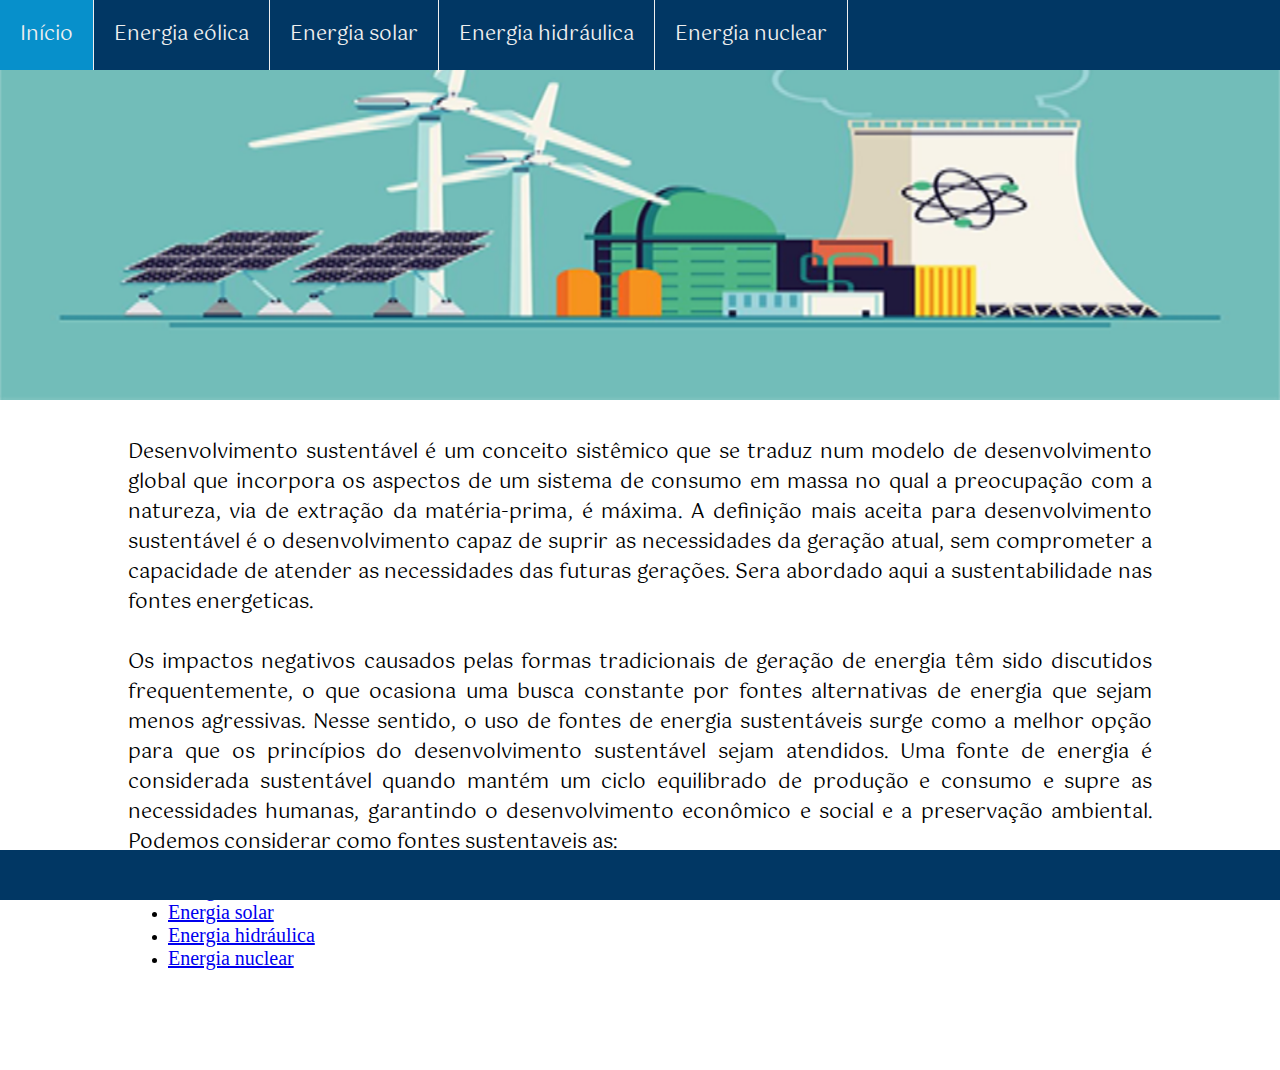
==== index.html @ 3e35272e "add" ====
<!--- ...----> <!---define um comentário--->
<!DOCTYPE html> 
<!--- Define o tipo do documento----> 
<html>

 <head lang="pt-br"> <!--- para saber que é Br---><!-- a tag <head> simboliza o cabeçalho do site-->
   
  <title> Menu</title>
  <meta CHARSET = "UTF-8"> 
  <meta  name="description" content="A energia esta presente em muitos lugares nos dias de hoje, mas com a poluição e os perigos que isso causa, a população adiquiriu consciencia e precisa ser sutentavel assim encontrando formas de ter energia de um modo seguro e menos poluente"><!---descrição --->
  <meta  name="keywords"    content="Energia, Sustentavel, Meio ambiente, Sustentabilidade."                                ><!--- palavra chave  --->
  <meta  name="robots"      content="index,follow"                     ><!--- indexar todos links que encontra na index  --->
  <meta  name="author"      content="Luis Gustavo Corrêa, Natã Robatino da Silva, Vinicius da Silva Cardoso, Rafael Marcos Alves Donato,  Rafael Madi, Vinicius Nishimoto Assakawa"            ><!--- Nome dos criador --->   
  <link rel="stylesheet" href ="CSS/styles.css" media ="screen"        ><!--- css externo --->

  <link href="https://fonts.googleapis.com/css2?family=Lobster&display=swap" rel="stylesheet"><!-- fonte 1 -->

  <link href="https://fonts.googleapis.com/css2?family=Gotu&family=Work+Sans:ital,wght@1,500&display=swap" rel="stylesheet"><!-- fonte 2 -->

 </head><!-- fim do cabeçalho-->

 <body><!-- representa o corpo do site-->
  <header><!-- grupo de suporte introdutório-->
  	<!--- menu de celu --->
   <input type="checkbox" id="btnMenu"> <!---criar um checkbox que vai da true/false  --->
   <label for= "btnMenu">&#9776;</label><!---modelo de mobile Os símbolos trigramais  --->
   <nav class="menu"><!-- área de navegação web   --->
   	 
   	 <ul> <!-- representa uma lista de itens sem ordem rígida -->

   	 	<li><a href="index.html">Início</a></li><!-- representa as linhas--><!-- a tag <a> representa um hipelink-->
   	 	<li><a href="pag1.html">Energia eólica</a></li>
   	 	<li><a href="pag2.html">Energia solar</a></li>
   	 	<li><a href="pag3.html">Energia hidráulica</a></li>
   	 	<li><a href="pag4.html">Energia nuclear</a></li>

   	 </ul><!-- fim da lista de itens sem ordem rigida-->

   </nav>

  </header><!-- fim do grupo de suporte introdutório-->

   <div class="photo"><img src="imgs/fotoMenu.png" class="imgFundo"></div> <!--- lembra de colocar o tamanho da div do tamanho da img --->
   <div class="corpo">
   	
   </div>
   <br><!-- representa quebra de linha-->

   <main><p>Desenvolvimento sustentável é um conceito sistêmico que se traduz num modelo de desenvolvimento global que incorpora os aspectos de um sistema de consumo em massa no qual a preocupação com a natureza, via de extração da matéria-prima, é máxima. A definição mais aceita para desenvolvimento sustentável é o desenvolvimento capaz de suprir as necessidades da geração atual, sem comprometer a capacidade de atender as necessidades das futuras gerações. Sera abordado aqui a sustentabilidade nas fontes energeticas. <br><br>Os impactos negativos causados pelas formas tradicionais de geração de energia têm sido discutidos frequentemente, o que ocasiona uma busca constante por fontes alternativas de energia que sejam menos agressivas. Nesse sentido, o uso de fontes de energia sustentáveis surge como a melhor opção para que os princípios do desenvolvimento sustentável sejam atendidos. Uma fonte de energia é considerada sustentável quando mantém um ciclo equilibrado de produção e consumo e supre as necessidades humanas, garantindo o desenvolvimento econômico e social e a preservação ambiental. Podemos considerar como fontes sustentaveis as:</p><!-- a tag <p> representa o paragrafo-->
   
   <ul>
     <li><a href="pag1.html">Energia eólica</li>
     <li><a href="pag2.html">Energia solar</li>
     <li><a href="pag3.html">Energia hidráulica</li>
     <li><a href="pag4.html">Energia nuclear</li> 
   </ul>
      </main>

   
<footer><!-- rodapé -->
	

</footer>  
 </body>
</html>
---- CSS/styles.css ----
/* Estilos gerais da página*/
body
{
	margin:0;
  width: 100%;
}

main{
    margin: auto;
    margin-bottom: 100px;
    width: 80%;
}

/*sumir o botão*/
#btnMenu
{
	display: none;


}
/*Estilo do cabeçalho*/
header
{
  width:100%;

  background-color:#013764;
  z-index:9999;
  position:fixed;

}

header label
{
	color:#efefef; 
	font-size:25px;
	display: block;
	padding: 5px 10px;
	width: 20px;
	border-right:1px solid #efefef;
	border-left:1px solid #efefef;
    border-top:1px solid #efefef;
    border-bottom:1px solid #efefef;
    display: none;

}

header label:hover
{

	background-color:#0790CB;
}

nav a{
 font-family: 'Gotu', sans-serif;
    text-align: justify;
    line-height: 40px;
}

p{
  font-family: 'Gotu', sans-serif;
    text-align: justify;
    line-height: 30px;
    font-size: 20px;

}
a{
  font-size: 20px
}

/* Estilos da escrita*/
.menu ul
{ 
	list-style: none;
    margin: 0;
    padding: 0;
    display: flex;
    transition: all .5s;
}

.menu li a
{
	color: #efefef;
	text-decoration: none;
	padding: 15px 20px;	
	display: block;
	border-right: 1px solid #efefef;
}

/* Estilos quando da o click*/
.menu ul li  a:hover
{
  background-color:#0790CB;

}



.imgFundo
{
  width: 100%;
  height:400px;
}
.photo
{
  width: 100%;
  height:400px;
}

footer
{  
   width: 100%;
   position:fixed;
   bottom:0px;
   left:0px;
   height: 50px;
   background-color: #013764;
}



@media(max-width: 1024px)
{
   header label {display: block;}

   /*sumir as option e estilo da ul responsive*/
   .menu ul
   {
   	position: absolute;
   	background-color:#013764;
   	width: 70%;
   	flex-direction: column;
    margin-left: -70%;
   }

  .menu li a
  {
  	border-top: 1px solid #efefef;
  }

/*aparecer as option*/
 #btnMenu:checked ~ .menu ul 
 {
   margin:0;

 }

 .imgFundo
{
  width: 100%;
  height:200px;
}
.photo
{
   width: 100%;
  height:200px;
}

}
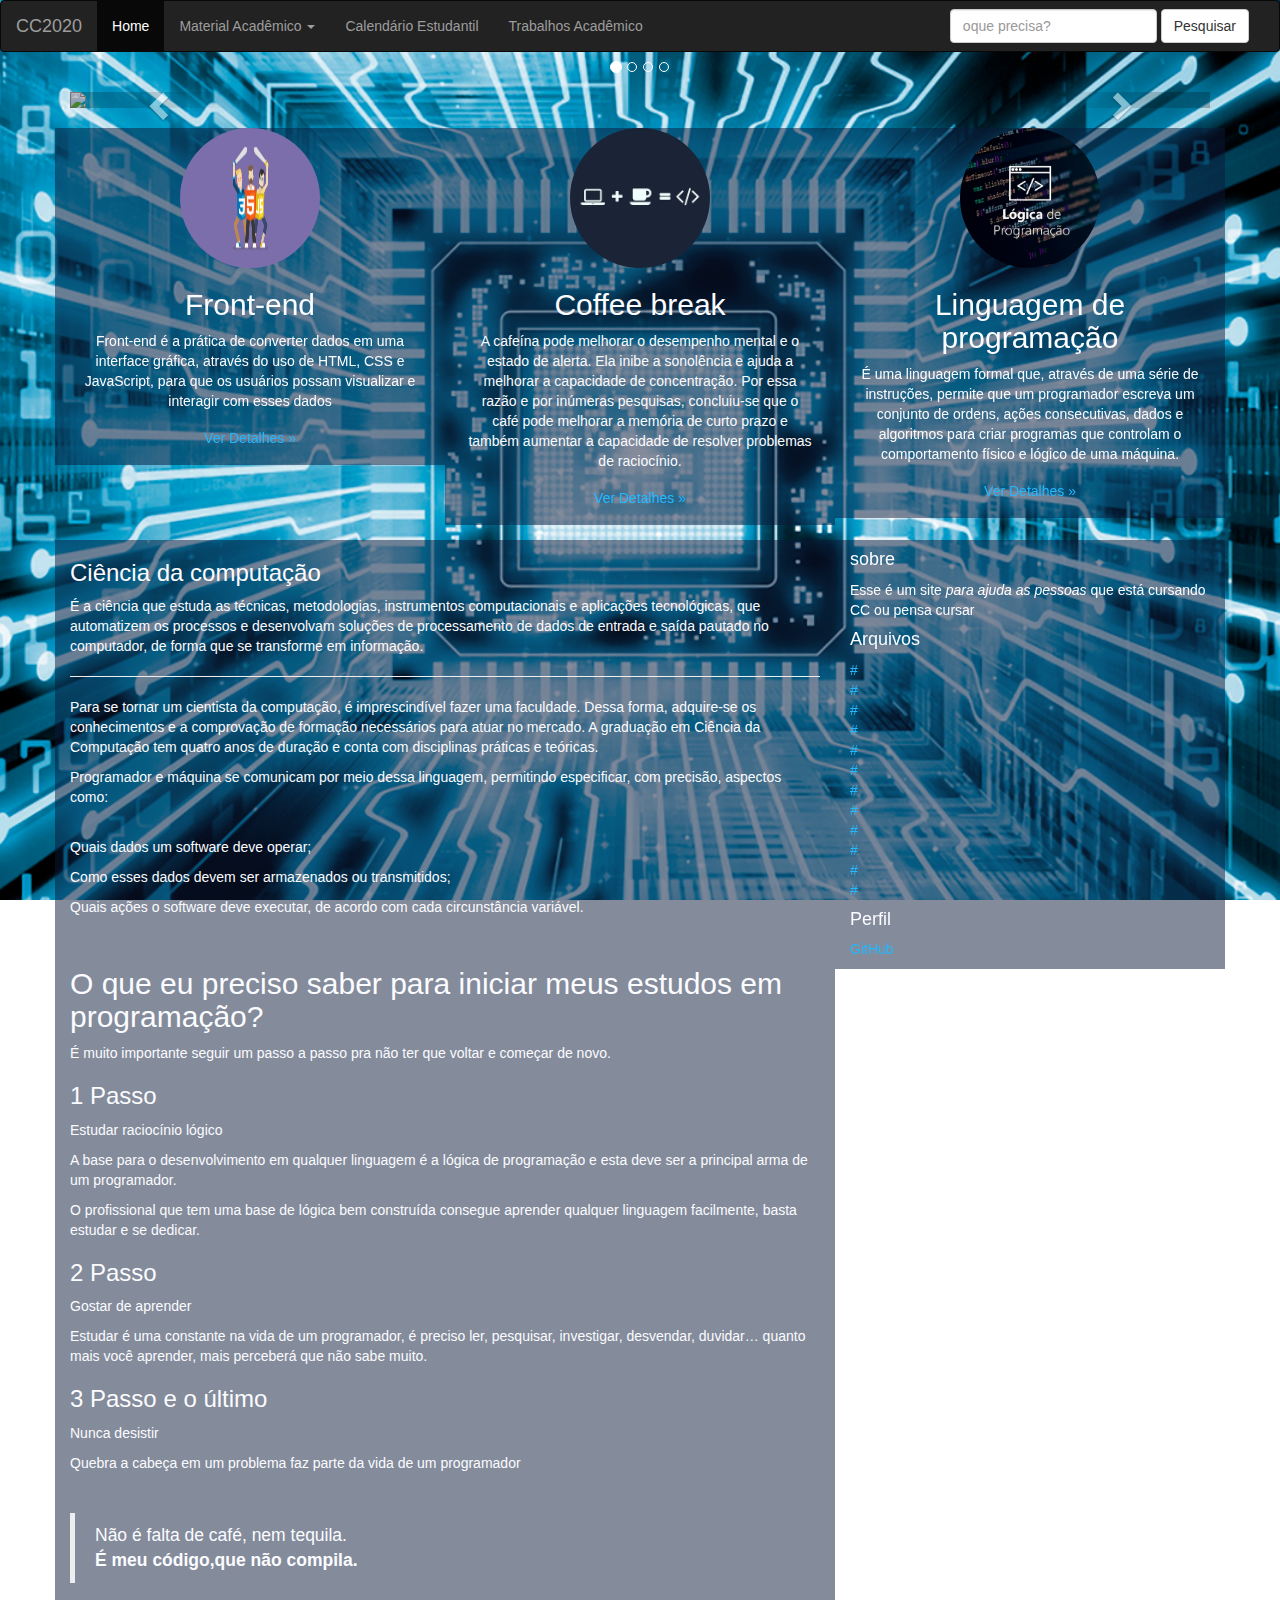
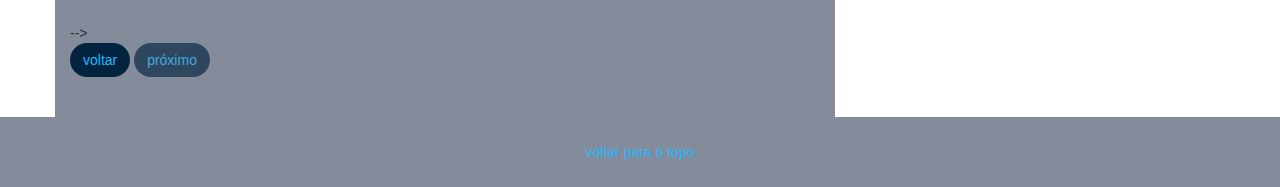
==== commit 19f082e0: "Initial commit" ====
--- a/index.html
+++ b/index.html
@@ -1,65 +1,295 @@
-<!--- ...----> <!---define um comentário--->
-<!DOCTYPE html> 
-<!--- Define o tipo do documento----> 
-<html>
-
- <head lang="pt-br"> <!--- para saber que é Br---><!-- a tag <head> simboliza o cabeçalho do site-->
-   
-  <title> Menu</title>
-  <meta CHARSET = "UTF-8"> 
-  <meta  name="description" content="A energia esta presente em muitos lugares nos dias de hoje, mas com a poluição e os perigos que isso causa, a população adiquiriu consciencia e precisa ser sutentavel assim encontrando formas de ter energia de um modo seguro e menos poluente"><!---descrição --->
-  <meta  name="keywords"    content="Energia, Sustentavel, Meio ambiente, Sustentabilidade."                                ><!--- palavra chave  --->
-  <meta  name="robots"      content="index,follow"                     ><!--- indexar todos links que encontra na index  --->
-  <meta  name="author"      content="Luis Gustavo Corrêa, Natã Robatino da Silva, Vinicius da Silva Cardoso, Rafael Marcos Alves Donato,  Rafael Madi, Vinicius Nishimoto Assakawa"            ><!--- Nome dos criador --->   
-  <link rel="stylesheet" href ="CSS/styles.css" media ="screen"        ><!--- css externo --->
-
-  <link href="https://fonts.googleapis.com/css2?family=Lobster&display=swap" rel="stylesheet"><!-- fonte 1 -->
-
-  <link href="https://fonts.googleapis.com/css2?family=Gotu&family=Work+Sans:ital,wght@1,500&display=swap" rel="stylesheet"><!-- fonte 2 -->
-
- </head><!-- fim do cabeçalho-->
-
- <body><!-- representa o corpo do site-->
-  <header><!-- grupo de suporte introdutório-->
-  	<!--- menu de celu --->
-   <input type="checkbox" id="btnMenu"> <!---criar um checkbox que vai da true/false  --->
-   <label for= "btnMenu">&#9776;</label><!---modelo de mobile Os símbolos trigramais  --->
-   <nav class="menu"><!-- área de navegação web   --->
-   	 
-   	 <ul> <!-- representa uma lista de itens sem ordem rígida -->
-
-   	 	<li><a href="index.html">Início</a></li><!-- representa as linhas--><!-- a tag <a> representa um hipelink-->
-   	 	<li><a href="pag1.html">Energia eólica</a></li>
-   	 	<li><a href="pag2.html">Energia solar</a></li>
-   	 	<li><a href="pag3.html">Energia hidráulica</a></li>
-   	 	<li><a href="pag4.html">Energia nuclear</a></li>
-
-   	 </ul><!-- fim da lista de itens sem ordem rigida-->
-
-   </nav>
-
-  </header><!-- fim do grupo de suporte introdutório-->
-
-   <div class="photo"><img src="imgs/fotoMenu.png" class="imgFundo"></div> <!--- lembra de colocar o tamanho da div do tamanho da img --->
-   <div class="corpo">
-   	
-   </div>
-   <br><!-- representa quebra de linha-->
-
-   <main><p>Desenvolvimento sustentável é um conceito sistêmico que se traduz num modelo de desenvolvimento global que incorpora os aspectos de um sistema de consumo em massa no qual a preocupação com a natureza, via de extração da matéria-prima, é máxima. A definição mais aceita para desenvolvimento sustentável é o desenvolvimento capaz de suprir as necessidades da geração atual, sem comprometer a capacidade de atender as necessidades das futuras gerações. Sera abordado aqui a sustentabilidade nas fontes energeticas. <br><br>Os impactos negativos causados pelas formas tradicionais de geração de energia têm sido discutidos frequentemente, o que ocasiona uma busca constante por fontes alternativas de energia que sejam menos agressivas. Nesse sentido, o uso de fontes de energia sustentáveis surge como a melhor opção para que os princípios do desenvolvimento sustentável sejam atendidos. Uma fonte de energia é considerada sustentável quando mantém um ciclo equilibrado de produção e consumo e supre as necessidades humanas, garantindo o desenvolvimento econômico e social e a preservação ambiental. Podemos considerar como fontes sustentaveis as:</p><!-- a tag <p> representa o paragrafo-->
-   
-   <ul>
-     <li><a href="pag1.html">Energia eólica</li>
-     <li><a href="pag2.html">Energia solar</li>
-     <li><a href="pag3.html">Energia hidráulica</li>
-     <li><a href="pag4.html">Energia nuclear</li> 
-   </ul>
-      </main>
-
-   
-<footer><!-- rodapé -->
-	
-
-</footer>  
- </body>
+<!DOCTYPE html>
+<html lang="pt-br">
+<head>
+  <title>Ciência Da Computação</title>
+  <meta charset="utf-8">
+  <meta name="viewport" content="width=device-width, initial-scale=1">
+  <link rel="stylesheet" type="text/css" media="screen" href="CSS/estilos.css" /> <meta charset="utf-8">    
+  <link rel="stylesheet" href="https://maxcdn.bootstrapcdn.com/bootstrap/3.4.1/css/bootstrap.min.css">
+
+</head>
+<body>
+
+<nav class="navbar navbar-inverse">  <div class="container-fluid">
+    <div class="navbar-header">
+      <button type="button" class="navbar-toggle" data-toggle="collapse" data-target="#myNavbar">
+        <span class="icon-bar"></span>
+        <span class="icon-bar"></span>
+        <span class="icon-bar"></span>                        
+      </button>
+      <a class="navbar-brand" href="#">CC2020</a>
+    </div>
+    <div class="collapse navbar-collapse" id="myNavbar">
+      <ul class="nav navbar-nav">
+        <li class="active"><a href="#">Home</a></li>
+        <li class="dropdown">
+          <a class="dropdown-toggle" data-toggle="dropdown" href="#">Material Acadêmico <span class="caret"></span></a>
+          <ul class="dropdown-menu">
+            <li><a href="#">Page 1-1</a></li>
+            <li><a href="#">Page 1-2</a></li>
+            <li><a href="#">Page 1-3</a></li>
+          </ul>
+        </li>
+        <li><a href="#">Calendário Estudantil</a></li>
+        <li><a href="#">Trabalhos Acadêmico</a></li>
+      </ul>
+
+ 
+      
+      <form class="navbar-form navbar-right" action="/action_page.php">
+      <div class="form-group">
+        <input type="text" class="form-control" placeholder="oque precisa?">
+      </div>
+      <button type="submit" class="btn btn-default">Pesquisar</button>
+    </form>
+
+
+     
+
+
+    </div>
+  </div>
+</nav>
+<main>
+<br>
+<div class="container">
+
+
+<div class="carousel slide" data-ride="carousel" id="galeria"> <!-- identificação da galeria -->
+  <!-- Bolinhas de navegação -->
+  <ol class="carousel-indicators">
+      <li data-target="#galeria" data-slide-to="0" class="active"></li>
+      
+      <li data-target="#galeria" data-slide-to="1"></li>
+      
+      <li data-target="#galeria" data-slide-to="2"></li>
+      
+      <li data-target="#galeria" data-slide-to="3"></li>
+  </ol>
+
+  <!-- Imagens da galeria -->
+  <div class="carousel-inner"><!-- itens do carousel-->
+    <div class="item  active">
+      <img src="img/ag.jpg"> 
+      <!-- Div para legendas-->
+      <div class="carousel-caption">
+       <!--    <h3>Paisagem 4</h3>
+          <p>Horizonte</p>  -->
+      </div>    
+  </div>
+    <div class="item">
+          <img src="img/paisagem1.jpg">
+          <!-- Div para legendas-->   
+          <div class="carousel-caption">
+            <!--   <h3>Pôr do Sol</h3>
+              <p>Prainha de Mendonça</p> -->
+          </div>
+      </div>
+      <div class="item">
+          <img src="img/af.png">
+          <!-- Div para legendas-->
+          <div class="carousel-caption">
+            <!--  <h3>Paisagem 2</h3>
+              <p>Corrego da Capivara</p> -->
+          </div>
+      </div>
+      <div class="item">
+          <img src="img/ao.png">
+          <!-- Div para legendas-->
+          <div class="carousel-caption">
+            <!--    <h3>Paisagem 3</h3>
+              <p>Mata dos Macacos</p> -->
+          </div>
+      </div>
+
+
+  </div>
+
+  <!-- Adicionando botão esq e dir-->
+<a class="left carousel-control" href="#galeria" data-slide="prev">
+  <span class="glyphicon glyphicon-chevron-left"></span>    
+</a>
+      
+<a class="right carousel-control" href="#galeria" data-slide="next">
+  <span class="glyphicon glyphicon-chevron-right"></span>    
+</a>
+</div>
+
+</div>
+<br>
+<div class="container marketing">
+
+  <!-- Three columns of text below the carousel -->
+  <div class="row">
+    <div class="col-lg-4">
+
+      <img src="IMG/ad.png" alt="" class="bd-placeholder-img rounded-circle" width="140" height="140" >
+    <!-- <svg id="pa"  class="bd-placeholder-img rounded-circle" width="140" height="140" xmlns="http://www.w3.org/2000/svg" preserveAspectRatio="xMidYMid slice" focusable="false" role="img" aria-label="Placeholder: 140x140"><title>Placeholder</title>
+        <rect width="100%" height="100%" fill="#777"/> <text x="50%" y="50%" fill="#777" dy=".3em">140x140</text> </svg>
+    -->
+      <h2  id="ca">Front-end</h2>
+      <p>Front-end é a prática de converter dados em uma interface gráfica, através do uso de HTML, CSS e JavaScript, para que os usuários possam visualizar e interagir com esses dados</p>
+      <p><a class="btn btn-secondary" href="#" role="button">Ver Detalhes &raquo;</a></p>
+    </div><!-- /.col-lg-4 -->
+    <div class="col-lg-4">
+    <!--  <svg class="bd-placeholder-img rounded-circle" width="140" height="140" xmlns="http://www.w3.org/2000/svg" preserveAspectRatio="xMidYMid slice" focusable="false" role="img" aria-label="Placeholder: 140x140"><title>Placeholder</title><rect width="100%" height="100%" fill="#777"/><text x="50%" y="50%" fill="#777" dy=".3em">140x140</text>
+    </svg>-->
+    <img src="IMG/as.jpg" alt="" class="bd-placeholder-img rounded-circle" width="140" height="140" >
+      <h2  id="ca">Coffee break</h2>
+      <p>A cafeína pode melhorar o desempenho mental e o estado de alerta. Ela inibe a sonolência e ajuda a melhorar a capacidade de concentração. Por essa razão e por inúmeras pesquisas, concluiu-se que o café pode melhorar a memória de curto prazo e também aumentar a capacidade de resolver problemas de raciocínio.</p>
+      <p><a class="btn btn-secondary" href="#" role="button">Ver Detalhes &raquo;</a></p>
+    </div><!-- /.col-lg-4 -->
+    <div class="col-lg-4">
+      <img src="IMG/av.jpg" alt="" class="bd-placeholder-img rounded-circle" width="140" height="140" >
+      <!-- <svg class="bd-placeholder-img rounded-circle" width="140" height="140" xmlns="http://www.w3.org/2000/svg" preserveAspectRatio="xMidYMid slice" focusable="false" role="img" aria-label="Placeholder: 140x140"><title>Placeholder</title>
+        <rect width="100%" height="100%" fill="#777"/><text x="50%" y="50%" fill="#777" dy=".3em">140x140</text>
+      </svg> -->
+      <h2  id="ca">Linguagem de programação</h2>
+      <p>É uma linguagem formal que, através de uma série de instruções, permite que um programador escreva um conjunto de ordens, ações consecutivas, dados e algoritmos para criar programas que controlam o comportamento físico e lógico de uma máquina.</p>
+      <p><a class="btn btn-secondary" href="#" role="button">Ver Detalhes &raquo;</a></p>
+    </div><!-- /.col-lg-4 -->
+
+    <br>
+    <br>
+
+    <div id="pa" class="col-md-8 blog-main">
+      <h3 class="pb-4 mb-4 font-italic border-bottom" id="ca">
+        Ciência da computação
+      </h3>
+
+      <div class="blog-post">
+       
+
+        <p> É a ciência que estuda as técnicas, metodologias, instrumentos computacionais e aplicações tecnológicas, que automatizem os processos e desenvolvam soluções de processamento de dados de entrada e saída pautado no computador, de forma que se transforme em informação. </p>
+        <hr>
+        <p>Para se tornar um cientista da computação, é imprescindível fazer uma faculdade. Dessa forma, adquire-se os conhecimentos e a comprovação de formação necessários para atuar no mercado. A graduação em Ciência da Computação tem quatro anos de duração e conta com disciplinas práticas e teóricas.</p>
+        
+        <p>Programador e máquina se comunicam por meio dessa linguagem, permitindo especificar, com precisão, aspectos como:</p>
+
+
+          <br>
+          <p>Quais dados um software deve operar;</p>
+          <p>Como esses dados devem ser armazenados ou transmitidos;</p>
+          <p>Quais ações o software deve executar, de acordo com cada circunstância variável.</p>
+          <br>
+
+        <h2 id="ca">O que eu preciso saber para iniciar meus estudos em programação?        </h2>
+        <p>É muito importante seguir um passo a passo pra não ter que voltar e começar de novo. </p>
+        <h3 id="ca">1 Passo</h3>
+        <p>Estudar raciocínio lógico</p>
+        
+        <p>A base para o desenvolvimento em qualquer linguagem é a lógica de programação e esta deve ser a principal arma de um programador. <p/>
+
+         <p> O profissional que tem uma base de lógica bem construída consegue aprender qualquer linguagem facilmente, basta estudar e se dedicar. 
+          
+          </p>
+          <h3 id="ca"> 2 Passo</h3>
+          <p>Gostar de aprender</p>
+          
+          <p>Estudar é uma constante na vida de um programador, é preciso ler, pesquisar, investigar, desvendar, duvidar… quanto mais você aprender, mais perceberá que não sabe muito. </p>
+  
+          <h3 id="ca"> 3 Passo e o último</h3>
+          <p>Nunca desistir</p>
+          
+          <p>Quebra a cabeça em um problema faz parte da vida de um programador </p>   
+          
+      </div><!-- /.blog-post -->
+
+      <div class="blog-post">
+       <!-- <h2  id="ca" class="blog-post-title">Another blog post</h2>
+        <p class="blog-post-meta">December 23, 2013 by <a href="#">Jacob</a></p>
+
+        <p>Cum sociis natoque penatibus et magnis <a href="#">dis parturient montes</a>, nascetur ridiculus mus. Aenean eu leo quam. Pellentesque ornare sem lacinia quam venenatis vestibulum. Sed posuere consectetur est at lobortis. Cras mattis consectetur purus sit amet fermentum.</p>
+      --> <blockquote>
+          <p> Não é falta de café, nem tequila. <br> <strong>É meu código,que não compila.</strong>  </p>
+        </blockquote>
+       <!-- <p>Etiam porta <em>sem malesuada magna</em> mollis euismod. Cras mattis consectetur purus sit amet fermentum. Aenean lacinia bibendum nulla sed consectetur.</p>
+        <p>Vivamus sagittis lacus vel augue laoreet rutrum faucibus dolor auctor. Duis mollis, est non commodo luctus, nisi erat porttitor ligula, eget lacinia odio sem nec elit. Morbi leo risus, porta ac consectetur ac, vestibulum at eros.</p>
+        -->
+      </div><!-- /.blog-post -->
+
+      <div class="blog-post">
+       <!-- <h2 class="blog-post-title" id="ca">New feature</h2>
+        <p class="blog-post-meta">December 14, 2013 by <a href="#">Chris</a></p>
+
+        <p>Cum sociis natoque penatibus et magnis dis parturient montes, nascetur ridiculus mus. Aenean lacinia bibendum nulla sed consectetur. Etiam porta sem malesuada magna mollis euismod. Fusce dapibus, tellus ac cursus commodo, tortor mauris condimentum nibh, ut fermentum massa justo sit amet risus.</p>
+        <ul>
+          <li>Praesent commodo cursus magna, vel scelerisque nisl consectetur et.</li>
+          <li>Donec id elit non mi porta gravida at eget metus.</li>
+          <li>Nulla vitae elit libero, a pharetra augue.</li>
+        </ul>
+        <p>Etiam porta <em>sem malesuada magna</em> mollis euismod. Cras mattis consectetur purus sit amet fermentum. Aenean lacinia bibendum nulla sed consectetur.</p>
+        <p>Donec ullamcorper nulla non metus auctor fringilla. Nulla vitae elit libero, a pharetra augue.</p> -->
+      </div><!-- /.blog-post -->
+
+      -->
+      <nav class="blog-pagination">
+        <a class="btn btn-outline-primary" href="#">voltar</a>
+        <a class="btn btn-outline-secondary disabled" href="#" tabindex="-1" aria-disabled="true">próximo</a>
+      </nav>
+
+    </div><!-- /.blog-main -->
+  <br>
+  <br>
+  <br>
+  <br>
+  <br>
+  <br>
+  <br>
+  <br>
+    <aside id="pa" class="col-md-4 blog-sidebar">
+      <div class="p-4 mb-3 bg-light rounded">
+        <h4 id="ca" class="font-italic">
+          sobre</h4>
+        <p class="mb-0">Esse é um site  <em>para ajuda as pessoas</em> que está cursando CC ou pensa cursar </p>
+      </div>
+
+      <div class="p-4">
+        <h4  id="ca" class="font-italic">Arquivos</h4>
+        <ol class="list-unstyled mb-0">
+          <li><a href="#">#</a></li>
+          <li><a href="#">#</a></li>
+          <li><a href="#">#</a></li>
+          <li><a href="#">#</a></li>
+          <li><a href="#">#</a></li>
+          <li><a href="#">#</a></li>
+          <li><a href="#">#</a></li>
+          <li><a href="#">#</a></li>
+          <li><a href="#">#</a></li>
+          <li><a href="#">#</a></li>
+          <li><a href="#">#</a></li>
+          <li><a href="#">#</a></li>
+        </ol>
+      </div>
+
+      <div class="p-4">
+        <h4 id="ca" class="font-italic">Perfil</h4>
+        <ol class="list-unstyled">
+          <li><a href="#">GitHub</a></li>
+        </ol>
+      </div>
+    </aside><!-- /.blog-sidebar -->
+
+  </div><!-- /.row -->
+
+
+
+
+
+
+
+  
+</main>
+
+
+<script src="https://ajax.googleapis.com/ajax/libs/jquery/3.4.1/jquery.min.js"></script>
+
+<script src="https://maxcdn.bootstrapcdn.com/bootstrap/3.4.1/js/bootstrap.min.js"></script>
+
+<footer class="blog-footer">
+ 
+    <a href="#">voltar para o topo</a>
+  </p>
+</footer>
+</body>
 </html>--- a/CSS/estilos.css
+++ b/CSS/estilos.css
@@ -0,0 +1,80 @@
+
+
+
+body{background: url(../IMG/backgroud1.jpg)  center center fixed;
+	-o-background-size : cover;
+	-webkit-background-size : cover;
+	-moz-background-size: cover;
+	   background-size: cover;}
+
+	   .marketing .col-lg-4 {
+		margin-bottom: 1.5rem;
+		text-align: center;
+		background-color: rgba(10,23,55,0.5);
+	  }
+	  .marketing h2 {
+		font-weight: 400;
+		color:#fbfcff;
+		
+	  }
+	  .marketing .col-lg-4 p {
+		margin-right: .75rem;
+		margin-left: .75rem;
+		color:#fbfcff;
+		
+	  }
+	  .rounded-circle {
+		border-radius: 50% !important;
+	}
+
+	/* Pagination */
+.blog-pagination {
+	margin-bottom: 4rem;
+  }
+  .blog-pagination > .btn {
+	border-radius: 2rem;
+	background-color: #03243e;
+  }
+  
+  /*
+   * Blog posts
+   */
+  .blog-post {
+	margin-bottom: 4rem;
+  }
+  
+  .blog-post-title {
+	margin-bottom: .25rem;
+	font-size: 2.5rem;
+  }
+  .blog-post-meta {
+	margin-bottom: 1.25rem;
+	;
+  }
+
+  #ca{color:#fbfcff;}
+  .blog-post li {
+	color:#fbfcff;
+  }
+ 
+  #ca ul li {color:#fbfcff;}
+  p{ color:#fbfcff;}
+  h1, h2, h3, h4, h5, h6  {color:#fbfcff;}
+
+
+  .blog-footer {
+	padding: 2.5rem 0;
+	color: #999;
+	text-align: center;
+	background-color: rgba(10,23,55,0.5);
+	border-top: .05rem ;
+  }
+  .blog-footer p:last-child {
+	margin-bottom: 0;
+  }
+
+  #pa {background-color:   rgba(10,23,55,0.5);
+  } 
+
+  main a{color: #24b8ff;}
+  footer a {color: #24b8ff;}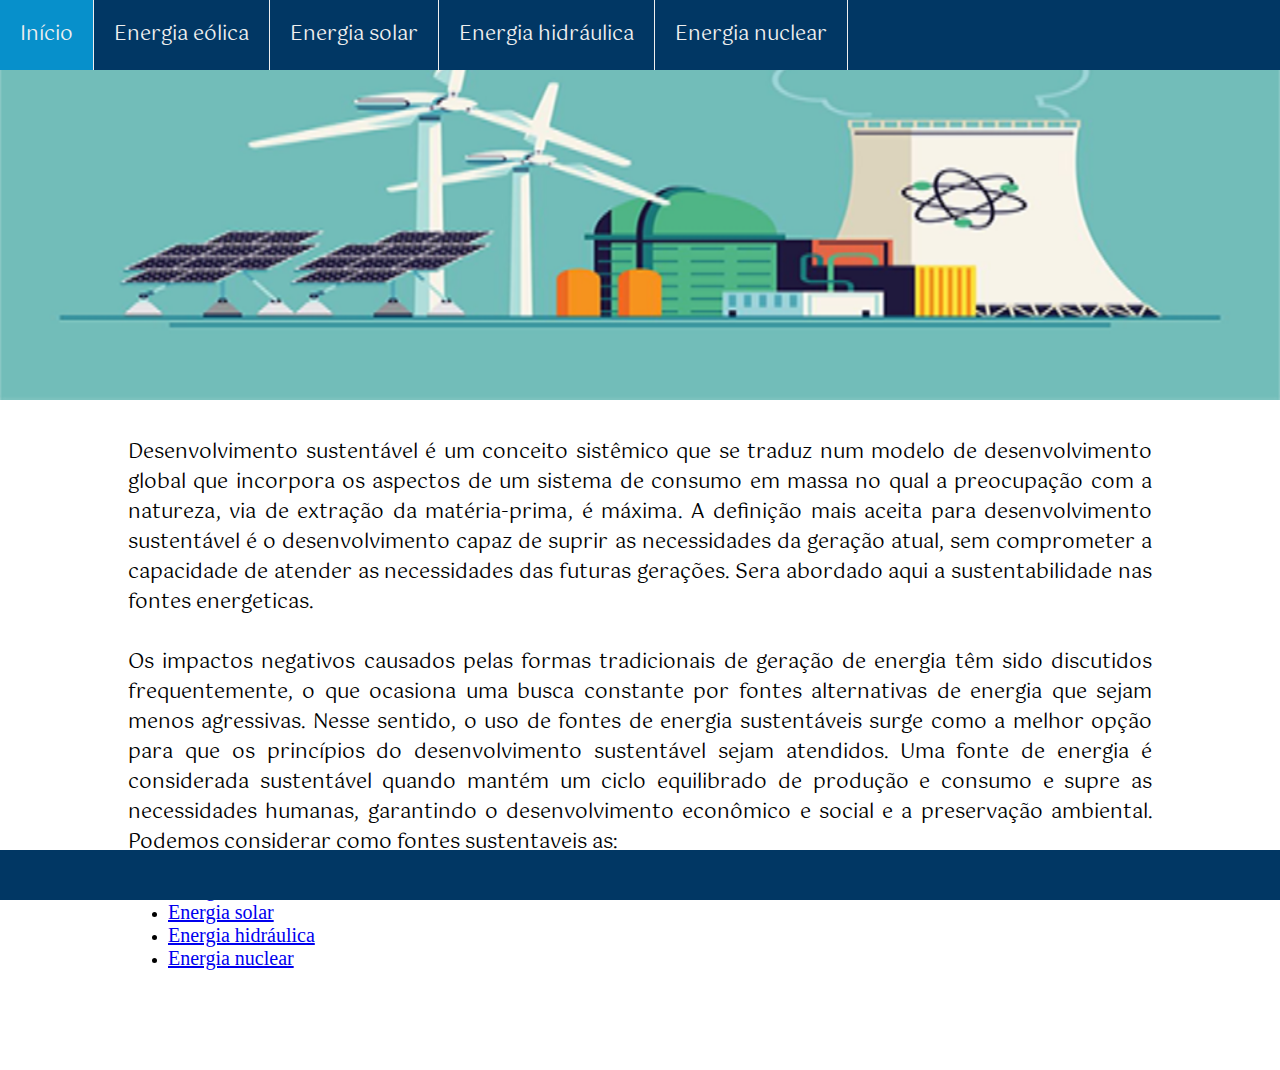
==== commit 465441cd: "a" ====
--- a/index.html
+++ b/index.html
@@ -1,295 +1,65 @@
-<!DOCTYPE html>
-<html lang="pt-br">
-<head>
-  <title>Ciência Da Computação</title>
-  <meta charset="utf-8">
-  <meta name="viewport" content="width=device-width, initial-scale=1">
-  <link rel="stylesheet" type="text/css" media="screen" href="CSS/estilos.css" /> <meta charset="utf-8">    
-  <link rel="stylesheet" href="https://maxcdn.bootstrapcdn.com/bootstrap/3.4.1/css/bootstrap.min.css">
+<!--- ...----> <!---define um comentário--->
+<!DOCTYPE html> 
+<!--- Define o tipo do documento----> 
+<html>
 
-</head>
-<body>
+ <head lang="pt-br"> <!--- para saber que é Br---><!-- a tag <head> simboliza o cabeçalho do site-->
+   
+  <title> Menu</title>
+  <meta CHARSET = "UTF-8"> 
+  <meta  name="description" content="A energia esta presente em muitos lugares nos dias de hoje, mas com a poluição e os perigos que isso causa, a população adiquiriu consciencia e precisa ser sutentavel assim encontrando formas de ter energia de um modo seguro e menos poluente"><!---descrição --->
+  <meta  name="keywords"    content="Energia, Sustentavel, Meio ambiente, Sustentabilidade."                                ><!--- palavra chave  --->
+  <meta  name="robots"      content="index,follow"                     ><!--- indexar todos links que encontra na index  --->
+  <meta  name="author"      content="Luis Gustavo Corrêa, Natã Robatino da Silva, Vinicius da Silva Cardoso, Rafael Marcos Alves Donato,  Rafael Madi, Vinicius Nishimoto Assakawa"            ><!--- Nome dos criador --->   
+  <link rel="stylesheet" href ="CSS/styles.css" media ="screen"        ><!--- css externo --->
 
-<nav class="navbar navbar-inverse">  <div class="container-fluid">
-    <div class="navbar-header">
-      <button type="button" class="navbar-toggle" data-toggle="collapse" data-target="#myNavbar">
-        <span class="icon-bar"></span>
-        <span class="icon-bar"></span>
-        <span class="icon-bar"></span>                        
-      </button>
-      <a class="navbar-brand" href="#">CC2020</a>
-    </div>
-    <div class="collapse navbar-collapse" id="myNavbar">
-      <ul class="nav navbar-nav">
-        <li class="active"><a href="#">Home</a></li>
-        <li class="dropdown">
-          <a class="dropdown-toggle" data-toggle="dropdown" href="#">Material Acadêmico <span class="caret"></span></a>
-          <ul class="dropdown-menu">
-            <li><a href="#">Page 1-1</a></li>
-            <li><a href="#">Page 1-2</a></li>
-            <li><a href="#">Page 1-3</a></li>
-          </ul>
-        </li>
-        <li><a href="#">Calendário Estudantil</a></li>
-        <li><a href="#">Trabalhos Acadêmico</a></li>
-      </ul>
+  <link href="https://fonts.googleapis.com/css2?family=Lobster&display=swap" rel="stylesheet"><!-- fonte 1 -->
 
- 
-      
-      <form class="navbar-form navbar-right" action="/action_page.php">
-      <div class="form-group">
-        <input type="text" class="form-control" placeholder="oque precisa?">
-      </div>
-      <button type="submit" class="btn btn-default">Pesquisar</button>
-    </form>
+  <link href="https://fonts.googleapis.com/css2?family=Gotu&family=Work+Sans:ital,wght@1,500&display=swap" rel="stylesheet"><!-- fonte 2 -->
 
+ </head><!-- fim do cabeçalho-->
 
-     
+ <body><!-- representa o corpo do site-->
+  <header><!-- grupo de suporte introdutório-->
+  	<!--- menu de celu --->
+   <input type="checkbox" id="btnMenu"> <!---criar um checkbox que vai da true/false  --->
+   <label for= "btnMenu">&#9776;</label><!---modelo de mobile Os símbolos trigramais  --->
+   <nav class="menu"><!-- área de navegação web   --->
+   	 
+   	 <ul> <!-- representa uma lista de itens sem ordem rígida -->
 
+   	 	<li><a href="index.html">Início</a></li><!-- representa as linhas--><!-- a tag <a> representa um hipelink-->
+   	 	<li><a href="pag1.html">Energia eólica</a></li>
+   	 	<li><a href="pag2.html">Energia solar</a></li>
+   	 	<li><a href="pag3.html">Energia hidráulica</a></li>
+   	 	<li><a href="pag4.html">Energia nuclear</a></li>
 
-    </div>
-  </div>
-</nav>
-<main>
-<br>
-<div class="container">
+   	 </ul><!-- fim da lista de itens sem ordem rigida-->
 
+   </nav>
 
-<div class="carousel slide" data-ride="carousel" id="galeria"> <!-- identificação da galeria -->
-  <!-- Bolinhas de navegação -->
-  <ol class="carousel-indicators">
-      <li data-target="#galeria" data-slide-to="0" class="active"></li>
-      
-      <li data-target="#galeria" data-slide-to="1"></li>
-      
-      <li data-target="#galeria" data-slide-to="2"></li>
-      
-      <li data-target="#galeria" data-slide-to="3"></li>
-  </ol>
+  </header><!-- fim do grupo de suporte introdutório-->
 
-  <!-- Imagens da galeria -->
-  <div class="carousel-inner"><!-- itens do carousel-->
-    <div class="item  active">
-      <img src="img/ag.jpg"> 
-      <!-- Div para legendas-->
-      <div class="carousel-caption">
-       <!--    <h3>Paisagem 4</h3>
-          <p>Horizonte</p>  -->
-      </div>    
-  </div>
-    <div class="item">
-          <img src="img/paisagem1.jpg">
-          <!-- Div para legendas-->   
-          <div class="carousel-caption">
-            <!--   <h3>Pôr do Sol</h3>
-              <p>Prainha de Mendonça</p> -->
-          </div>
-      </div>
-      <div class="item">
-          <img src="img/af.png">
-          <!-- Div para legendas-->
-          <div class="carousel-caption">
-            <!--  <h3>Paisagem 2</h3>
-              <p>Corrego da Capivara</p> -->
-          </div>
-      </div>
-      <div class="item">
-          <img src="img/ao.png">
-          <!-- Div para legendas-->
-          <div class="carousel-caption">
-            <!--    <h3>Paisagem 3</h3>
-              <p>Mata dos Macacos</p> -->
-          </div>
-      </div>
+   <div class="photo"><img src="imgs/fotoMenu.png" class="imgFundo"></div> <!--- lembra de colocar o tamanho da div do tamanho da img --->
+   <div class="corpo">
+   	
+   </div>
+   <br><!-- representa quebra de linha-->
 
+   <main><p>Desenvolvimento sustentável é um conceito sistêmico que se traduz num modelo de desenvolvimento global que incorpora os aspectos de um sistema de consumo em massa no qual a preocupação com a natureza, via de extração da matéria-prima, é máxima. A definição mais aceita para desenvolvimento sustentável é o desenvolvimento capaz de suprir as necessidades da geração atual, sem comprometer a capacidade de atender as necessidades das futuras gerações. Sera abordado aqui a sustentabilidade nas fontes energeticas. <br><br>Os impactos negativos causados pelas formas tradicionais de geração de energia têm sido discutidos frequentemente, o que ocasiona uma busca constante por fontes alternativas de energia que sejam menos agressivas. Nesse sentido, o uso de fontes de energia sustentáveis surge como a melhor opção para que os princípios do desenvolvimento sustentável sejam atendidos. Uma fonte de energia é considerada sustentável quando mantém um ciclo equilibrado de produção e consumo e supre as necessidades humanas, garantindo o desenvolvimento econômico e social e a preservação ambiental. Podemos considerar como fontes sustentaveis as:</p><!-- a tag <p> representa o paragrafo-->
+   
+   <ul>
+     <li><a href="pag1.html">Energia eólica</li>
+     <li><a href="pag2.html">Energia solar</li>
+     <li><a href="pag3.html">Energia hidráulica</li>
+     <li><a href="pag4.html">Energia nuclear</li> 
+   </ul>
+      </main>
 
-  </div>
+   
+<footer><!-- rodapé -->
+	
 
-  <!-- Adicionando botão esq e dir-->
-<a class="left carousel-control" href="#galeria" data-slide="prev">
-  <span class="glyphicon glyphicon-chevron-left"></span>    
-</a>
-      
-<a class="right carousel-control" href="#galeria" data-slide="next">
-  <span class="glyphicon glyphicon-chevron-right"></span>    
-</a>
-</div>
-
-</div>
-<br>
-<div class="container marketing">
-
-  <!-- Three columns of text below the carousel -->
-  <div class="row">
-    <div class="col-lg-4">
-
-      <img src="IMG/ad.png" alt="" class="bd-placeholder-img rounded-circle" width="140" height="140" >
-    <!-- <svg id="pa"  class="bd-placeholder-img rounded-circle" width="140" height="140" xmlns="http://www.w3.org/2000/svg" preserveAspectRatio="xMidYMid slice" focusable="false" role="img" aria-label="Placeholder: 140x140"><title>Placeholder</title>
-        <rect width="100%" height="100%" fill="#777"/> <text x="50%" y="50%" fill="#777" dy=".3em">140x140</text> </svg>
-    -->
-      <h2  id="ca">Front-end</h2>
-      <p>Front-end é a prática de converter dados em uma interface gráfica, através do uso de HTML, CSS e JavaScript, para que os usuários possam visualizar e interagir com esses dados</p>
-      <p><a class="btn btn-secondary" href="#" role="button">Ver Detalhes &raquo;</a></p>
-    </div><!-- /.col-lg-4 -->
-    <div class="col-lg-4">
-    <!--  <svg class="bd-placeholder-img rounded-circle" width="140" height="140" xmlns="http://www.w3.org/2000/svg" preserveAspectRatio="xMidYMid slice" focusable="false" role="img" aria-label="Placeholder: 140x140"><title>Placeholder</title><rect width="100%" height="100%" fill="#777"/><text x="50%" y="50%" fill="#777" dy=".3em">140x140</text>
-    </svg>-->
-    <img src="IMG/as.jpg" alt="" class="bd-placeholder-img rounded-circle" width="140" height="140" >
-      <h2  id="ca">Coffee break</h2>
-      <p>A cafeína pode melhorar o desempenho mental e o estado de alerta. Ela inibe a sonolência e ajuda a melhorar a capacidade de concentração. Por essa razão e por inúmeras pesquisas, concluiu-se que o café pode melhorar a memória de curto prazo e também aumentar a capacidade de resolver problemas de raciocínio.</p>
-      <p><a class="btn btn-secondary" href="#" role="button">Ver Detalhes &raquo;</a></p>
-    </div><!-- /.col-lg-4 -->
-    <div class="col-lg-4">
-      <img src="IMG/av.jpg" alt="" class="bd-placeholder-img rounded-circle" width="140" height="140" >
-      <!-- <svg class="bd-placeholder-img rounded-circle" width="140" height="140" xmlns="http://www.w3.org/2000/svg" preserveAspectRatio="xMidYMid slice" focusable="false" role="img" aria-label="Placeholder: 140x140"><title>Placeholder</title>
-        <rect width="100%" height="100%" fill="#777"/><text x="50%" y="50%" fill="#777" dy=".3em">140x140</text>
-      </svg> -->
-      <h2  id="ca">Linguagem de programação</h2>
-      <p>É uma linguagem formal que, através de uma série de instruções, permite que um programador escreva um conjunto de ordens, ações consecutivas, dados e algoritmos para criar programas que controlam o comportamento físico e lógico de uma máquina.</p>
-      <p><a class="btn btn-secondary" href="#" role="button">Ver Detalhes &raquo;</a></p>
-    </div><!-- /.col-lg-4 -->
-
-    <br>
-    <br>
-
-    <div id="pa" class="col-md-8 blog-main">
-      <h3 class="pb-4 mb-4 font-italic border-bottom" id="ca">
-        Ciência da computação
-      </h3>
-
-      <div class="blog-post">
-       
-
-        <p> É a ciência que estuda as técnicas, metodologias, instrumentos computacionais e aplicações tecnológicas, que automatizem os processos e desenvolvam soluções de processamento de dados de entrada e saída pautado no computador, de forma que se transforme em informação. </p>
-        <hr>
-        <p>Para se tornar um cientista da computação, é imprescindível fazer uma faculdade. Dessa forma, adquire-se os conhecimentos e a comprovação de formação necessários para atuar no mercado. A graduação em Ciência da Computação tem quatro anos de duração e conta com disciplinas práticas e teóricas.</p>
-        
-        <p>Programador e máquina se comunicam por meio dessa linguagem, permitindo especificar, com precisão, aspectos como:</p>
-
-
-          <br>
-          <p>Quais dados um software deve operar;</p>
-          <p>Como esses dados devem ser armazenados ou transmitidos;</p>
-          <p>Quais ações o software deve executar, de acordo com cada circunstância variável.</p>
-          <br>
-
-        <h2 id="ca">O que eu preciso saber para iniciar meus estudos em programação?        </h2>
-        <p>É muito importante seguir um passo a passo pra não ter que voltar e começar de novo. </p>
-        <h3 id="ca">1 Passo</h3>
-        <p>Estudar raciocínio lógico</p>
-        
-        <p>A base para o desenvolvimento em qualquer linguagem é a lógica de programação e esta deve ser a principal arma de um programador. <p/>
-
-         <p> O profissional que tem uma base de lógica bem construída consegue aprender qualquer linguagem facilmente, basta estudar e se dedicar. 
-          
-          </p>
-          <h3 id="ca"> 2 Passo</h3>
-          <p>Gostar de aprender</p>
-          
-          <p>Estudar é uma constante na vida de um programador, é preciso ler, pesquisar, investigar, desvendar, duvidar… quanto mais você aprender, mais perceberá que não sabe muito. </p>
-  
-          <h3 id="ca"> 3 Passo e o último</h3>
-          <p>Nunca desistir</p>
-          
-          <p>Quebra a cabeça em um problema faz parte da vida de um programador </p>   
-          
-      </div><!-- /.blog-post -->
-
-      <div class="blog-post">
-       <!-- <h2  id="ca" class="blog-post-title">Another blog post</h2>
-        <p class="blog-post-meta">December 23, 2013 by <a href="#">Jacob</a></p>
-
-        <p>Cum sociis natoque penatibus et magnis <a href="#">dis parturient montes</a>, nascetur ridiculus mus. Aenean eu leo quam. Pellentesque ornare sem lacinia quam venenatis vestibulum. Sed posuere consectetur est at lobortis. Cras mattis consectetur purus sit amet fermentum.</p>
-      --> <blockquote>
-          <p> Não é falta de café, nem tequila. <br> <strong>É meu código,que não compila.</strong>  </p>
-        </blockquote>
-       <!-- <p>Etiam porta <em>sem malesuada magna</em> mollis euismod. Cras mattis consectetur purus sit amet fermentum. Aenean lacinia bibendum nulla sed consectetur.</p>
-        <p>Vivamus sagittis lacus vel augue laoreet rutrum faucibus dolor auctor. Duis mollis, est non commodo luctus, nisi erat porttitor ligula, eget lacinia odio sem nec elit. Morbi leo risus, porta ac consectetur ac, vestibulum at eros.</p>
-        -->
-      </div><!-- /.blog-post -->
-
-      <div class="blog-post">
-       <!-- <h2 class="blog-post-title" id="ca">New feature</h2>
-        <p class="blog-post-meta">December 14, 2013 by <a href="#">Chris</a></p>
-
-        <p>Cum sociis natoque penatibus et magnis dis parturient montes, nascetur ridiculus mus. Aenean lacinia bibendum nulla sed consectetur. Etiam porta sem malesuada magna mollis euismod. Fusce dapibus, tellus ac cursus commodo, tortor mauris condimentum nibh, ut fermentum massa justo sit amet risus.</p>
-        <ul>
-          <li>Praesent commodo cursus magna, vel scelerisque nisl consectetur et.</li>
-          <li>Donec id elit non mi porta gravida at eget metus.</li>
-          <li>Nulla vitae elit libero, a pharetra augue.</li>
-        </ul>
-        <p>Etiam porta <em>sem malesuada magna</em> mollis euismod. Cras mattis consectetur purus sit amet fermentum. Aenean lacinia bibendum nulla sed consectetur.</p>
-        <p>Donec ullamcorper nulla non metus auctor fringilla. Nulla vitae elit libero, a pharetra augue.</p> -->
-      </div><!-- /.blog-post -->
-
-      -->
-      <nav class="blog-pagination">
-        <a class="btn btn-outline-primary" href="#">voltar</a>
-        <a class="btn btn-outline-secondary disabled" href="#" tabindex="-1" aria-disabled="true">próximo</a>
-      </nav>
-
-    </div><!-- /.blog-main -->
-  <br>
-  <br>
-  <br>
-  <br>
-  <br>
-  <br>
-  <br>
-  <br>
-    <aside id="pa" class="col-md-4 blog-sidebar">
-      <div class="p-4 mb-3 bg-light rounded">
-        <h4 id="ca" class="font-italic">
-          sobre</h4>
-        <p class="mb-0">Esse é um site  <em>para ajuda as pessoas</em> que está cursando CC ou pensa cursar </p>
-      </div>
-
-      <div class="p-4">
-        <h4  id="ca" class="font-italic">Arquivos</h4>
-        <ol class="list-unstyled mb-0">
-          <li><a href="#">#</a></li>
-          <li><a href="#">#</a></li>
-          <li><a href="#">#</a></li>
-          <li><a href="#">#</a></li>
-          <li><a href="#">#</a></li>
-          <li><a href="#">#</a></li>
-          <li><a href="#">#</a></li>
-          <li><a href="#">#</a></li>
-          <li><a href="#">#</a></li>
-          <li><a href="#">#</a></li>
-          <li><a href="#">#</a></li>
-          <li><a href="#">#</a></li>
-        </ol>
-      </div>
-
-      <div class="p-4">
-        <h4 id="ca" class="font-italic">Perfil</h4>
-        <ol class="list-unstyled">
-          <li><a href="#">GitHub</a></li>
-        </ol>
-      </div>
-    </aside><!-- /.blog-sidebar -->
-
-  </div><!-- /.row -->
-
-
-
-
-
-
-
-  
-</main>
-
-
-<script src="https://ajax.googleapis.com/ajax/libs/jquery/3.4.1/jquery.min.js"></script>
-
-<script src="https://maxcdn.bootstrapcdn.com/bootstrap/3.4.1/js/bootstrap.min.js"></script>
-
-<footer class="blog-footer">
- 
-    <a href="#">voltar para o topo</a>
-  </p>
-</footer>
-</body>
+</footer>  
+ </body>
 </html>--- a/CSS/styles.css
+++ b/CSS/styles.css
@@ -0,0 +1,159 @@
+
+/* Estilos gerais da página*/
+body
+{
+	margin:0;
+  width: 100%;
+}
+
+main{
+    margin: auto;
+    margin-bottom: 100px;
+    width: 80%;
+}
+
+/*sumir o botão*/
+#btnMenu
+{
+	display: none;
+
+
+}
+/*Estilo do cabeçalho*/
+header
+{
+  width:100%;
+
+  background-color:#013764;
+  z-index:9999;
+  position:fixed;
+
+}
+
+header label
+{
+	color:#efefef; 
+	font-size:25px;
+	display: block;
+	padding: 5px 10px;
+	width: 20px;
+	border-right:1px solid #efefef;
+	border-left:1px solid #efefef;
+    border-top:1px solid #efefef;
+    border-bottom:1px solid #efefef;
+    display: none;
+
+}
+
+header label:hover
+{
+
+	background-color:#0790CB;
+}
+
+nav a{
+ font-family: 'Gotu', sans-serif;
+    text-align: justify;
+    line-height: 40px;
+}
+
+p{
+  font-family: 'Gotu', sans-serif;
+    text-align: justify;
+    line-height: 30px;
+    font-size: 20px;
+
+}
+a{
+  font-size: 20px
+}
+
+/* Estilos da escrita*/
+.menu ul
+{ 
+	list-style: none;
+    margin: 0;
+    padding: 0;
+    display: flex;
+    transition: all .5s;
+}
+
+.menu li a
+{
+	color: #efefef;
+	text-decoration: none;
+	padding: 15px 20px;	
+	display: block;
+	border-right: 1px solid #efefef;
+}
+
+/* Estilos quando da o click*/
+.menu ul li  a:hover
+{
+  background-color:#0790CB;
+
+}
+
+
+
+.imgFundo
+{
+  width: 100%;
+  height:400px;
+}
+.photo
+{
+  width: 100%;
+  height:400px;
+}
+
+footer
+{  
+   width: 100%;
+   position:fixed;
+   bottom:0px;
+   left:0px;
+   height: 50px;
+   background-color: #013764;
+}
+
+
+
+@media(max-width: 1024px)
+{
+   header label {display: block;}
+
+   /*sumir as option e estilo da ul responsive*/
+   .menu ul
+   {
+   	position: absolute;
+   	background-color:#013764;
+   	width: 70%;
+   	flex-direction: column;
+    margin-left: -70%;
+   }
+
+  .menu li a
+  {
+  	border-top: 1px solid #efefef;
+  }
+
+/*aparecer as option*/
+ #btnMenu:checked ~ .menu ul 
+ {
+   margin:0;
+
+ }
+
+ .imgFundo
+{
+  width: 100%;
+  height:200px;
+}
+.photo
+{
+   width: 100%;
+  height:200px;
+}
+
+}
